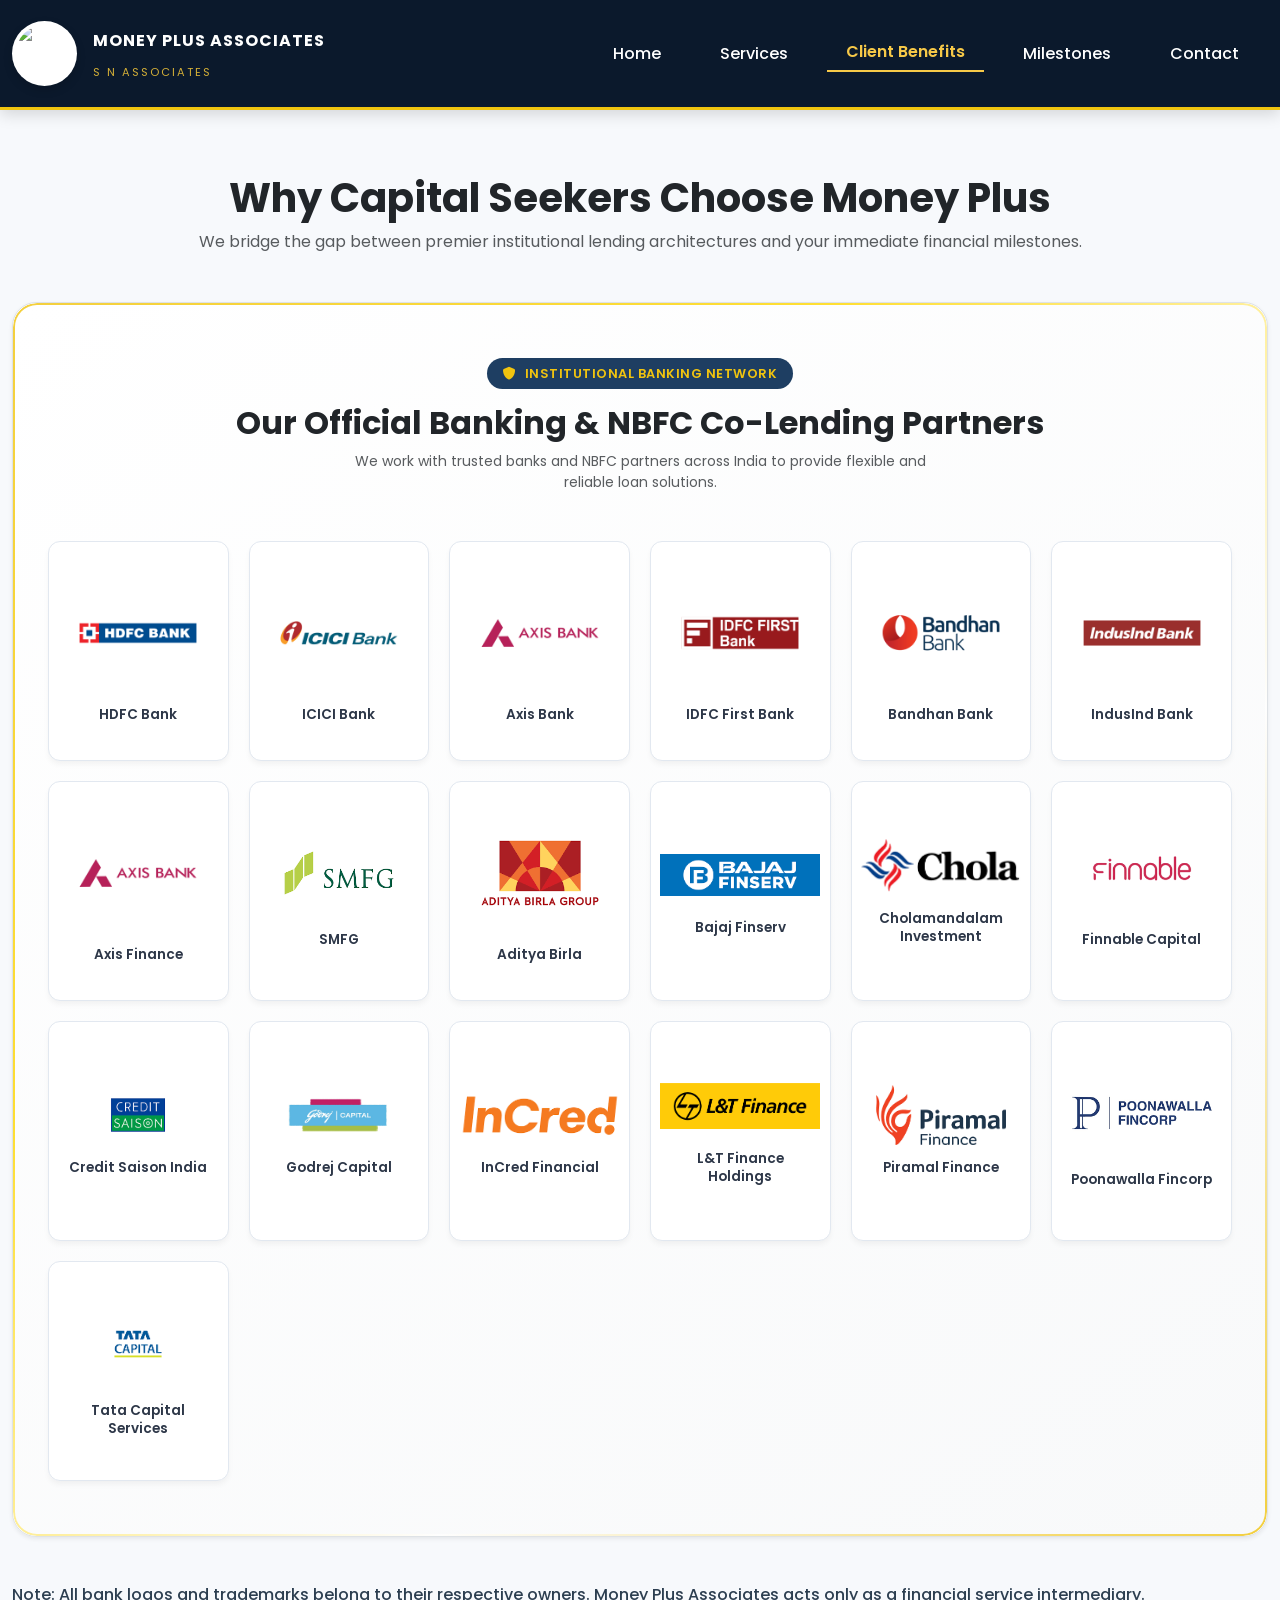
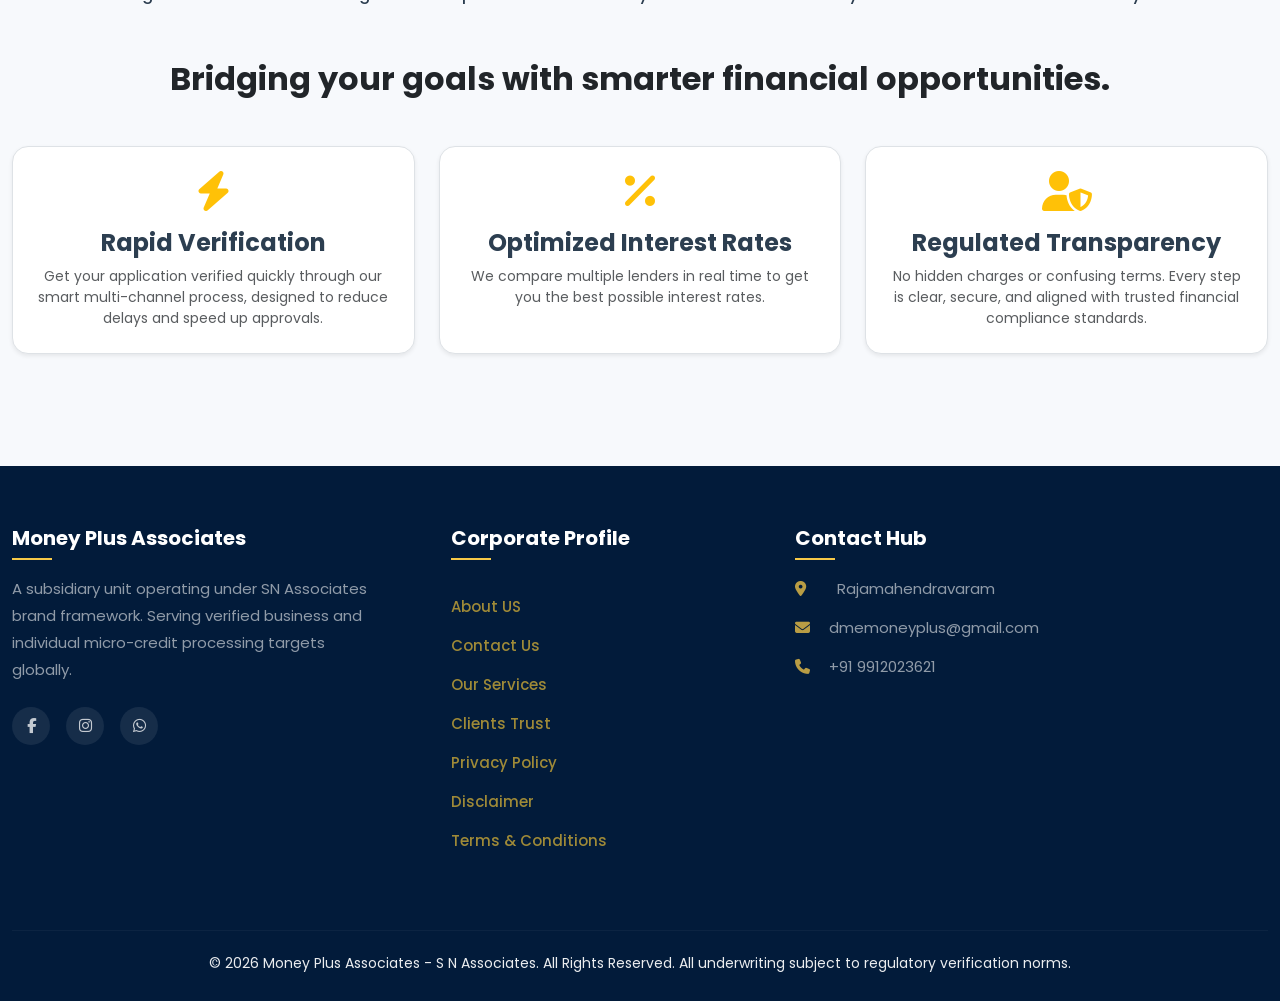
==== templates/benefits.html @ 42322ae3 "Update benefits.html" ====
<!DOCTYPE html>
<html lang="en">
<head>
    <meta charset="UTF-8">
    <meta name="viewport" content="width=device-width, initial-scale=1.0">
    <title>Client Benefits & Banking Partners | Money Plus Associates</title>
    <link href="https://fonts.googleapis.com/css2?family=Poppins:wght@300;400;500;600;700&display=swap" rel="stylesheet">
    <link rel="stylesheet" href="https://cdnjs.cloudflare.com/ajax/libs/font-awesome/6.4.0/css/all.min.css">
    <link href="https://cdn.jsdelivr.net/npm/bootstrap@5.3.0/dist/css/bootstrap.min.css" rel="stylesheet">
    <link rel="stylesheet" href="/static/css/style.css">
    <style>

        .partner-logo {
            width: 160px;
            height: 60px;
            object-fit: contain;
            margin-bottom: 14px;
        }
        .partner-card{
            background:#fff;
            border-radius:18px;
            padding:25px 15px;
            text-align:center;
            transition:0.3s;
            height:220px;
        
            display:flex;
            align-items:center;
            justify-content:center;
        }
        
        .partner-card a{
            text-decoration:none;
            width:100%;
            height:100%;
        
            display:flex;
            flex-direction:column;
            align-items:center;
            justify-content:center;
        }
        /* SMALL LOGOS VISIBILITY BOOST */
        .partner-logo-small {
            width: 2000px;
            height: 110px;
            object-fit: contain;
            object-position: center;
            margin-bottom: 18px;
            transform: scale(1.18);
        }
        .partner-logo-mid {
            width: 160px;
            height: 80px;
            object-fit: contain;
            object-position: center;
            margin-bottom: 18px;
            transform: scale(1.18);
        }
        /* Extra hover for small logos */
        .partner-card:hover .partner-logo-mid {
            transform: scale(1.25);
        }

        /* Extra hover for small logos */
        .partner-card:hover .partner-logo-small {
            transform: scale(1.25);
        }

        .partner-card:hover .partner-logo {
            transform: scale(1.05);
        }
        
        .partner-section {
            background: linear-gradient(145deg, #ffffff, #f8f9fa);
            border-radius: 24px;
            padding: 55px 35px;
        
            /* Highlight Border */
            border: 2px solid rgba(241, 196, 15, 0.45);
        
            /* Premium Shadow */
            box-shadow:
                0 10px 30px rgba(0,0,0,0.06),
                0 0 0 4px rgba(241, 196, 15, 0.08);
        
            position: relative;
            overflow: hidden;
        
            transition: all 0.4s ease;
        }
        .partner-section::before {
            content: "";
            position: absolute;
            inset: 0;
            border-radius: 24px;
            padding: 2px;
        
            background: linear-gradient(
                135deg,
                #F1C40F,
                #ffd700,
                #ffffff,
                #F1C40F
            );
        
            -webkit-mask:
                linear-gradient(#fff 0 0) content-box,
                linear-gradient(#fff 0 0);
        
            -webkit-mask-composite: xor;
            mask-composite: exclude;
        
            opacity: 0.8;
            pointer-events: none;
        }
        
        .partner-grid {
            display: grid;
            grid-template-columns: repeat(auto-fill, minmax(180px, 1fr));
            gap: 20px;
        }
        .partner-card {
            background: #ffffff;
            border: 1px solid #e2e8f0;
            border-radius: 12px;
            padding: 20px 15px;
            text-align: center;
            box-shadow: 0 4px 6px -1px rgba(0,0,0,0.05);
            transition: all 0.3s ease;
            display: flex;
            flex-direction: column;
            align-items: center;
            justify-content: center;
            min-height: 130px;
        }
        .partner-section:hover {
            transform: translateY(-2px);
        
            box-shadow:
                0 16px 40px rgba(0,0,0,0.08),
                0 0 25px rgba(241, 196, 15, 0.25);
        
            border-color: #F1C40F;
        }
        .partner-card:hover {
            transform: translateY(-5px);
            box-shadow: 0 10px 15px -3px rgba(0,0,0,0.1);
            border-color: #F1C40F;
        }
        .partner-logo-placeholder {
            width: 45px;
            height: 45px;
            background: rgba(30, 62, 98, 0.08);
            color: #1E3E62;
            border-radius: 50%;
            display: flex;
            align-items: center;
            justify-content: center;
            font-size: 1.2rem;
            margin-bottom: 10px;
            font-weight: 700;
        }
        .partner-name {
            font-size: 0.85rem;
            font-weight: 600;
            color: #2d3748;
            margin: 0;
            line-height: 1.3;
        }
        .trust-badge-top {
            background: #1E3E62;
            color: #F1C40F;
            font-size: 0.8rem;
            font-weight: 600;
            padding: 6px 16px;
            border-radius: 20px;
            display: inline-block;
            margin-bottom: 15px;
            letter-spacing: 0.5px;
        }
    </style>
</head>
<body>

    <nav class="navbar navbar-expand-lg navbar-dark sticky-top py-3">
        <div class="container">
            <a class="navbar-brand d-flex align-items-center gap-3" href="/">

    <img src="https://i.postimg.cc/0Qn31QPC/LOGO-WATER-MARK-111.png"
         alt="Money Plus Associates Logo"
         class="brand-logo">

    <div>
        <span class="brand-main">MONEY PLUS ASSOCIATES</span><br>
        <span class="brand-sub">S N ASSOCIATES</span>
    </div>

</a>
            <button class="navbar-toggler" type="button" data-bs-toggle="collapse" data-bs-target="#navbarNav">
                <span class="navbar-toggler-icon"></span>
            </button>
            <div class="collapse navbar-collapse" id="navbarNav">
                 <ul class="navbar-nav ms-auto">
                    <li class="nav-item"><a class="nav-link" href="/">Home</a></li>
                    <li class="nav-item"><a class="nav-link" href="/loans">Services</a></li>
                    <li class="nav-item"><a class="nav-link active" href="/benefits">Client Benefits</a></li>
                    <li class="nav-item"><a class="nav-link" href="/history">Milestones</a></li>
                    <li class="nav-item"><a class="nav-link " href="/contact">Contact</a></li>
                </ul>
            </div>
        </div>
    </nav>

    <main class="container my-5 py-3">
        <div class="text-center mb-5">
            <h1 class="fw-bold text-dark">Why Capital Seekers Choose Money Plus</h1>
            <p class="text-muted max-w-2xl mx-auto">We bridge the gap between premier institutional lending architectures and your immediate financial milestones.</p>
        </div>



        <section class="partner-section text-center my-5 shadow-sm border">
    <div class="trust-badge-top text-uppercase">
        <i class="fas fa-shield me-2"></i>Institutional Banking Network
    </div>

    <h2 class="fw-bold text-dark mb-2">
        Our Official Banking & NBFC Co-Lending Partners
    </h2>

    <p class="text-muted small mb-5 mx-auto" style="max-width: 600px;">
        We work with trusted banks and NBFC partners across India to provide flexible and reliable loan solutions.
    </p>

    <div class="partner-grid">

        <!-- HDFC -->
        <div class="partner-card">
            <a href="https://applyonline.hdfcbank.com/personal-loans.html?channelsource=DSA&DSACode=123020&SMCode=M16318&SECode=&LGCode=123020&LCCode=&TSECode=" target="_blank">
                <img src="/static/images/banks/hdfc_logo.png" class="partner-logo-small" alt="HDFC Bank">
                <p class="partner-name">HDFC Bank</p>
            </a>
        </div>

        <!-- ICICI -->
        <div class="partner-card">
            <a href="https://ilens.icici.bank.in/login/" target="_blank">
                <img src="/static/images/banks/icici_logo.png" class="partner-logo-small" alt="ICICI Bank">
                <p class="partner-name">ICICI Bank</p>
            </a>
        </div>

        <!-- Axis Bank -->
        <div class="partner-card">
            <a href="https://cpmgmt.axis.bank.in/ChannelPartnerWeb/" target="_blank">
                <img src="/static/images/banks/axis_logo.png" class="partner-logo-small" alt="Axis Bank">
                <p class="partner-name">Axis Bank</p>
            </a>
        </div>

        <!-- IDFC -->
        <div class="partner-card">
            <a href="https://www.idfcfirstbank.com/" target="_blank">
                <img src="/static/images/banks/idfc_logo.png" class="partner-logo-small" alt="IDFC First Bank">
                <p class="partner-name">IDFC First Bank</p>
            </a>
        </div>

        <!-- Bandhan -->
        <div class="partner-card">
            <a href="https://bandhanbank.com/" target="_blank">
                <img src="/static/images/banks/bandhan_logo.png" class="partner-logo-small" alt="Bandhan Bank">
                <p class="partner-name">Bandhan Bank</p>
            </a>
        </div>

        <!-- IndusInd -->
        <div class="partner-card">
            <a href="https://www.indusind.com/" target="_blank">
                <img src="/static/images/banks/indusind_logo.png" class="partner-logo-small" alt="IndusInd Bank">
                <p class="partner-name">IndusInd Bank</p>
            </a>
        </div>

        <!-- Axis Finance -->
        <div class="partner-card">
            <a href="https://www.axisfinance.in/" target="_blank">
                <img src="/static/images/banks/axis_logo.png" class="partner-logo-small" alt="Axis Finance">
                <p class="partner-name">Axis Finance</p>
            </a>
        </div>

        <!-- SMFG -->
        <div class="partner-card">
            <a href="https://www.smfgindiacredit.com/" target="_blank">
                <img src="/static/images/banks/smfg_logo.png" class="partner-logo-mid" alt="SMFG">
                <p class="partner-name">SMFG</p>
            </a>
        </div>

        <!-- Aditya Birla -->
        <div class="partner-card">
            <a href="https://2699794492002.serviceurl.in/web/rvmp1/#/login" target="_blank">
                <img src="/static/images/banks/aditya_birla_logo.png" class="partner-logo-small" alt="Aditya Birla">
                <p class="partner-name">Aditya Birla</p>
            </a>
        </div>

        <!-- Bajaj -->
        <div class="partner-card">
            <a href="https://www.bajajfinserv.in/" target="_blank">
                <img src="/static/images/banks/bajaj_logo.png" class="partner-logo" alt="Bajaj Finserv">
                <p class="partner-name">Bajaj Finserv</p>
            </a>
        </div>

        <!-- Cholamandalam -->
        <div class="partner-card">
            <a href="https://www.cholamandalam.com/" target="_blank">
                <img src="/static/images/banks/chola_logo.png" class="partner-logo" alt="Cholamandalam">
                <p class="partner-name">Cholamandalam Investment</p>
            </a>
        </div>

        <!-- Finnable -->
        <div class="partner-card">
            <a href="https://www.finnable.com/" target="_blank">
                <img src="/static/images/banks/finnable_logo.png" class="partner-logo-mid" alt="Finnable">
                <p class="partner-name">Finnable Capital</p>
            </a>
        </div>

        <!-- Credit Saison -->
        <div class="partner-card">
            <a href="https://www.creditsaison.in/" target="_blank">
                <img src="/static/images/banks/credit_saison_logo.png" class="partner-logo" alt="Credit Saison">
                <p class="partner-name">Credit Saison India</p>
            </a>
        </div>

        <!-- Godrej -->
        <div class="partner-card">
            <a href="https://godrejcapital.com/" target="_blank">
                <img src="/static/images/banks/godrej_logo.png" class="partner-logo" alt="Godrej Capital">
                <p class="partner-name">Godrej Capital</p>
            </a>
        </div>

        <!-- InCred -->
        <div class="partner-card">
            <a href="https://www.incred.com/" target="_blank">
                <img src="/static/images/banks/incred_logo.png" class="partner-logo" alt="InCred">
                <p class="partner-name">InCred Financial</p>
            </a>
        </div>

        <!-- L&T Finance -->
        <div class="partner-card">
            <a href="https://www.ltfs.com/" target="_blank">
                <img src="/static/images/banks/lt_finance_logo.png" class="partner-logo" alt="L&T Finance">
                <p class="partner-name">L&T Finance Holdings</p>
            </a>
        </div>

        <!-- Piramal -->
        <div class="partner-card">
            <a href="https://www.piramalfinance.com/" target="_blank">
                <img src="/static/images/banks/piramal.png" class="partner-logo" alt="Piramal Finance">
                <p class="partner-name">Piramal Finance</p>
            </a>
        </div>

        <!-- Poonawalla -->
        <div class="partner-card">
            <a href="https://poonawallafincorp.com/" target="_blank">
                <img src="/static/images/banks/poonawala_logo.png" class="partner-logo-mid" alt="Poonawalla Fincorp">
                <p class="partner-name">Poonawalla Fincorp</p>
            </a>
        </div>

        <!-- Tata Capital -->
        <div class="partner-card">
            <a href="https://www.tatacapital.com/" target="_blank">
                <img src="/static/images/banks/tata_capital_logo.png" class="partner-logo-mid" alt="Tata Capital">
                <p class="partner-name">Tata Capital Services</p>
            </a>
        </div>

    </div>
</section>
        <h6 class="bank-disclaimer">
            Note: All bank logos and trademarks belong to their respective owners.
            Money Plus Associates acts only as a financial service intermediary.
        </h6>
        <br><br>
        <div class="text-center mb-5">
           
            <h2 class="fw-bold text-dark mb-2">Bridging your goals with smarter financial opportunities.</h2>
        </div>

        <div class="row g-4 mb-5 text-center">
            <div class="col-md-4">
                <div class="p-4 bg-white border rounded-4 shadow-sm h-100">
                    <div class="text-warning mb-3"><i class="fas fa-bolt fs-1"></i></div>
                    <h4 class="fw-bold">Rapid Verification</h4>
                    <p class="text-muted small m-0">Get your application verified quickly through our smart multi-channel process, designed to reduce delays and speed up approvals.</p>
                </div>
            </div>
            <div class="col-md-4">
                <div class="p-4 bg-white border rounded-4 shadow-sm h-100">
                    <div class="text-warning mb-3"><i class="fas fa-percent fs-1"></i></div>
                    <h4 class="fw-bold">Optimized Interest Rates</h4>
                    <p class="text-muted small m-0">We compare multiple lenders in real time to get you the best possible interest rates.</p>
                </div>
            </div>
            <div class="col-md-4">
                <div class="p-4 bg-white border rounded-4 shadow-sm h-100">
                    <div class="text-warning mb-3"><i class="fas fa-user-shield fs-1"></i></div>
                    <h4 class="fw-bold">Regulated Transparency</h4>
                    <p class="text-muted small m-0">No hidden charges or confusing terms. Every step is clear, secure, and aligned with trusted financial compliance standards.</p>
                </div>
            </div>
        </div>
        
    </main>
 <footer class="footer-premium">
    <div class="container">
        <div class="row g-4 mb-5">

            <!-- Column 1 -->
            <div class="col-lg-4 col-md-6 pe-lg-5">
                <h5 class="footer-heading">Money Plus Associates</h5>

                <p class="small opacity-75 mb-4">
                    A subsidiary unit operating under SN Associates brand framework.
                    Serving verified business and individual micro-credit processing targets globally.
                </p>

                <div class="d-flex gap-3 social-icons">
                    <a href="https://www.facebook.com/share/1aozrGBt6L/">
                        <i class="fab fa-facebook-f text-white opacity-75"></i>
                    </a>

                    <a href="https://www.instagram.com/moneyplusassociates?igsh=MXdpdmtqbTlqbGEzaw==">
                        <i class="fa-brands fa-instagram text-white opacity-75"></i>
                    </a>

                    <a href="https://wa.me/919912023621">
                        <i class="fa-brands fa-whatsapp text-white opacity-75"></i>
                    </a>
                </div>
            </div>

            <!-- Column 2 -->
            <div class="col-lg-3 col-md-6 px-lg-4 footer-links">
                <h5 class="footer-heading">Corporate Profile</h5>

                <ul class="list-unstyled text-white opacity-75 small">
                    <li><a href="/history">About US</a></li>
                    <li><a href="/contact">Contact Us</a></li>
                    <li><a href="/loans">Our Services</a></li>
                    <li><a href="/benefits">Clients Trust</a></li>
                    <li><a href="/privacy-policy">Privacy Policy</a></li>
                    <li><a href="/disclaimer">Disclaimer</a></li>
                    <li><a href="/terms-and-conditions">Terms & Conditions</a></li>
                   
                </ul>
            </div>

            <!-- Column 3 -->
            <div class="col-lg-3 col-md-6 ps-lg-5">
                <h5 class="footer-heading">Contact Hub</h5>

                <ul class="list-unstyled text-white opacity-75 small">
                    <li>
                        <i class="fas fa-location-dot me-3"></i>
                    
                        <a href="https://www.google.com/maps/@17.0269643,81.7991554,3a,75y,14.45h,90t/data=!3m7!1e1!3m5!1sVUqX13vWYnY11ZoN9_nNHw!2e0!6shttps:%2F%2Fstreetviewpixels-pa.googleapis.com%2Fv1%2Fthumbnail%3Fcb_client%3Dmaps_sv.tactile%26w%3D900%26h%3D600%26pitch%3D0%26panoid%3DVUqX13vWYnY11ZoN9_nNHw%26yaw%3D14.446147!7i16384!8i8192!18m1!1e1?entry=ttu&g_ep=EgoyMDI2MDUyMC4wIKXMDSoASAFQAw%3D%3D"
                           target="_blank">
                    
                            Rajamahendravaram
                        </a>
                    </li>

                    <li>
                        <i class="fas fa-envelope me-2 text-gold"></i>
                        dmemoneyplus@gmail.com
                    </li>

                    <li>
                        <i class="fas fa-phone me-2 text-gold"></i>
                        +91 9912023621
                    </li>
                </ul>
            </div>

        </div>

        <hr class="footer-divider">

        <div class="footer-copyright">
            &copy; 2026 Money Plus Associates - S N Associates.
            All Rights Reserved. All underwriting subject to regulatory verification norms.
        </div>
    </div>
</footer>
<script src="https://cdn.jsdelivr.net/npm/bootstrap@5.3.0/dist/js/bootstrap.bundle.min.js"></script>
</body>
</html>
---- static/css/style.css ----
/* ==========================================
MONEY PLUS ASSOCIATES - PREMIUM FINANCIAL STYLES
========================================== */

:root {
    --primary-deep: #0B192C;    /* Trustworthy Deep Corporate Blue */
    --secondary-blue: #1E3E62;  /* Classic Royal Financial Accent */
    --accent-gold: #F1C40F;     /* premium gold accent colors */
    --light-bg: #F8F9FA;
    --text-dark: #2C3E50;
    --text-muted: #7F8C8D;
}

body {
    font-family: 'Poppins', sans-serif;
    background-color: var(--light-bg);
    color: var(--text-dark);
}

.brand-logo{
    width:65px;
    height:65px;
    object-fit:contain;
    border-radius:50%;
    background:white;
    padding:4px;
    box-shadow:0 4px 10px rgba(0,0,0,0.15);
}

/* TOP TICKER BAR */
.mission-bar {
    background: linear-gradient(90deg, var(--primary-deep), var(--secondary-blue));
    color: #ffffff;
    font-weight: 600;
    letter-spacing: 1.5px;
    font-size: 0.85rem;
    text-transform: uppercase;
}

/* NAVIGATION */
.navbar {
    background-color: var(--primary-deep) !important;
    border-bottom: 3px solid var(--accent-gold);
    box-shadow: 0 4px 15px rgba(0,0,0,0.15);
}
.brand-main{
    font-size:1rem;
    font-weight:700;
    letter-spacing:1px;
    color:white;
}

.brand-sub{
    font-size:0.7rem;
    color:#d4af37;
    letter-spacing:2px;
}
.nav-link {
    font-weight: 500;
    color: rgba(255,255,255,0.85) !important;
    transition: all 0.3s ease;
    padding: 0.5rem 1.2rem !important;
}
.nav-link:hover, .nav-link.active {
    color: var(--accent-gold) !important;
    transform: translateY(-2px);
}
/* MOBILE NAVBAR FIX */
.navbar-toggler {
    border: 2px solid rgba(255, 255, 255, 0.6) !important;
    padding: 6px 10px;
    border-radius: 10px;
    box-shadow: none !important;
}

.navbar-toggler:focus {
    box-shadow: none !important;
}

.navbar-toggler-icon {
    filter: brightness(0) invert(1);
}

/* Prevent navbar overlap */
.navbar .container {
    position: relative;
    z-index: 999;
}

/* Mobile spacing */
@media (max-width: 991px) {

    .navbar-brand {
        max-width: 80%;
    }

    .brand-main {
        font-size: 14px;
    }

    .brand-sub {
        font-size: 9px;
        letter-spacing: 3px;
    }

    .brand-logo {
        width: 50px;
        height: 50px;
    }

    .navbar-collapse {
        background: #041b3d;
        margin-top: 15px;
        padding: 20px;
        border-top: 2px solid #d4af37;
        border-radius: 0 0 18px 18px;
    }

    .navbar-nav .nav-link {
        padding: 12px 0;
        border-bottom: 1px solid rgba(255,255,255,0.08);
    }

    .btn-premium {
        width: 100%;
        margin-top: 15px;
    }
}

.premium-quote-card{
    position: relative;
    background: rgba(3, 20, 45, 0.75);
    border: 1.5px solid rgba(255, 193, 7, 0.7);
    border-radius: 24px;
    padding: 35px 40px;
    overflow: hidden;
    backdrop-filter: blur(12px);
    box-shadow:
        0 10px 35px rgba(0,0,0,0.35),
        0 0 25px rgba(255, 193, 7, 0.08);
    max-width: 760px;
    animation: quoteFade 1s ease;
}

.quote-top-glow{
    position: absolute;
    top: -2px;
    left: 50%;
    transform: translateX(-50%);
    width: 120px;
    height: 4px;
    background: linear-gradient(to right, transparent, #ffd54f, transparent);
    border-radius: 50px;
    box-shadow: 0 0 15px #ffd54f;
}

.quote-symbol{
    min-width: 85px;
    height: 85px;
    border-radius: 20px;
    background: rgba(255, 193, 7, 0.08);
    display: flex;
    align-items: center;
    justify-content: center;
    border: 1px solid rgba(255, 193, 7, 0.35);
}

.quote-symbol i{
    font-size: 42px;
    color: #f7c948;
}

.premium-quote-text{
    font-size: 2rem;
    line-height: 1.45;
    font-weight: 700;
    color: #ffffff;
    margin-bottom: 18px;
}

.premium-quote-text span{
    color: #f7c948;
}

.quote-divider{
    width: 100%;
    height: 1px;
    background: linear-gradient(to right, #f7c948, transparent);
    margin-bottom: 22px;
}

.quote-footer p{
    color: rgba(255,255,255,0.82);
    font-size: 1rem;
    line-height: 1.7;
}

.growth-icon{
    min-width: 60px;
    height: 60px;
    border-radius: 18px;
    background: rgba(255, 193, 7, 0.08);
    border: 1.5px solid rgba(255, 193, 7, 0.45);
    display: flex;
    align-items: center;
    justify-content: center;
    color: #f7c948;
    font-size: 24px;
    box-shadow:
        0 0 18px rgba(255, 193, 7, 0.18),
        inset 0 0 12px rgba(255, 193, 7, 0.05);
}

.growth-icon i{
    transform: rotate(-5deg);
}

.milestone-hero-section{
    background: #f7f9fc;
    padding-bottom: 80px;
}

.section-badge{
    color: #d4a017;
    font-weight: 600;
    letter-spacing: 1px;
    position: relative;
}

.milestone-main-title{
    font-size: 3.4rem;
    font-weight: 700;
    color: #081f3f;
    line-height: 1.3;
}

.milestone-main-title span{
    color: #d4a017;
}

.milestone-subtext{
    max-width: 760px;
    color: #5c6675;
    font-size: 1.1rem;
    line-height: 1.9;
}
.premium-box:hover{
    transform: translateY(-5px);
    transition: 0.3s ease;
}

.box-header{
    display:flex;
    align-items:center;
    gap:18px;
    margin-bottom:35px;
}

.box-header i{
    width:70px;
    height:70px;
    background:#041b45;
    color:#f4b400;
    border-radius:20px;
    display:flex;
    align-items:center;
    justify-content:center;
    font-size:28px;
}

.box-header h4{
    font-size:36px;
    font-weight:700;
    color:#041b45;
}
/* ==========================================
   PREMIUM FULL BORDER CONTAINERS
========================================== */

.premium-box{
    position: relative;
    background: #ffffff;

    /* FULL NAVY BORDER */
    border: 3px solid #081f3f !important;

    border-radius: 28px;
    padding: 38px;

    /* PREMIUM DEPTH */
    box-shadow:
        0 10px 30px rgba(8,31,63,0.08),
        0 2px 10px rgba(0,0,0,0.03);

    transition: all 0.35s ease;

    overflow: hidden;
}

/* GOLD INNER BORDER EFFECT */
.premium-box::after{
    content: "";
    position: absolute;

    top: 10px;
    left: 10px;
    right: 10px;
    bottom: 10px;

    border: 1px solid rgba(247,201,72,0.22);

    border-radius: 22px;

    pointer-events: none;
}

/* PREMIUM HOVER */
.premium-box:hover{

    transform: translateY(-8px);

    border-color: #0b2f63 !important;

    box-shadow:
        0 18px 45px rgba(8,31,63,0.16),
        0 8px 18px rgba(0,0,0,0.06);
}
.row.g-5,
.row.gx-5{
    align-items: stretch;
}
.premium-box:hover{
    transform: translateY(-8px);

    border-color: #0b2f63 !important;

    box-shadow:
        0 0 0 4px rgba(8,31,63,0.05),
        0 20px 50px rgba(8,31,63,0.18);
}
.box-header{
    display:flex;
    align-items:center;
    gap:15px;
    margin-bottom:30px;
}

.box-header i{
    width:60px;
    height:60px;
    border-radius:18px;
    background:#081f3f;
    color:#f7c948;
    display:flex;
    align-items:center;
    justify-content:center;
    font-size:24px;
}

.box-header h4{
    font-weight:700;
    color:#081f3f;
    margin:0;
}

.stats-grid{
    display:grid;
    grid-template-columns:repeat(2,1fr);
    gap:20px;
}

.stat-card{
    background:#f8fbff;
    border-radius:20px;
    padding:25px;
    text-align:center;
    transition:.3s;
}

.stat-card:hover{
    background:#081f3f;
    transform:scale(1.03);
}

.stat-card:hover h3,
.stat-card:hover p,
.stat-card:hover i{
    color:#fff;
}

.stat-card i{
    font-size:28px;
    color:#d4a017;
    margin-bottom:15px;
}

.stat-card h3{
    font-weight:700;
    color:#081f3f;
}

.goal-item{
    display:flex;
    align-items:center;
    gap:20px;
    padding:20px 0;
    border-bottom:1px solid #eee;
}

.goal-icon{
    width:65px;
    height:65px;
    border-radius:18px;
    display:flex;
    align-items:center;
    justify-content:center;
    color:#fff;
    font-size:22px;
}

.blue{background:#3b82f6;}
.gold{background:#f7b500;}
.green{background:#22c55e;}
.purple{background:#9333ea;}
.pink{background:#ec4899;}
.orange{background:#f97316;}

.focus-grid{
    display:grid;
    grid-template-columns:1fr 1fr;
    gap:30px;
}

.focus-title{
    color:#d4a017;
    font-weight:700;
    margin-bottom:20px;
}

.focus-list li{
    margin-bottom:15px;
    color:#4c5665;
}

.growth-banner{
    margin-top:30px;
    background:linear-gradient(135deg,#081f3f,#0f2e5c);
    border-radius:22px;
    padding:25px;
    text-align:center;
    color:#fff;
}

.team-member{
    display:flex;
    align-items:center;
    gap:20px;
    padding:22px 0;
    border-bottom:1px solid #eee;
}

.team-avatar{
    width:65px;
    height:65px;
    border-radius:50%;
    background:#081f3f;
    color:#fff;
    display:flex;
    align-items:center;
    justify-content:center;
    font-size:22px;
}

.bottom-feature-box{
    background:linear-gradient(135deg,#081f3f,#0b2f63);
    border-radius:30px;
    padding:40px;
    display:grid;
    grid-template-columns:repeat(4,1fr);
    gap:25px;
}

.feature-item{
    display:flex;
    gap:15px;
    align-items:flex-start;
    border-right:1px solid rgba(255,255,255,0.15);
    padding-right:20px;
}

.feature-item i{
    font-size:28px;
    color:#f7c948;
}

.feature-item h5{
    color:#fff;
    font-weight:600;
}

.feature-item p{
    color:rgba(255,255,255,0.7);
    margin:0;
}

/* ==========================================
   TOP ACHIEVEMENT STRIP
========================================== */

.achievement-strip{
    display: grid;
    grid-template-columns: repeat(5,1fr);
    gap: 22px;
    margin-top: 45px;
    margin-bottom: 60px;
}

.achievement-card{
    background: #ffffff;
    border: 1px solid rgba(212,160,23,0.25);
    border-radius: 20px;
    padding: 18px 20px;
    display: flex;
    align-items: center;
    gap: 15px;
    transition: 0.3s ease;
    box-shadow: 0 8px 20px rgba(0,0,0,0.04);
}

.achievement-card:hover{
    transform: translateY(-5px);
    box-shadow: 0 15px 30px rgba(0,0,0,0.08);
}

.achievement-icon{
    width: 58px;
    height: 58px;
    background: #081f3f;
    border-radius: 16px;
    display: flex;
    align-items: center;
    justify-content: center;
    color: #f7c948;
    font-size: 22px;
    flex-shrink: 0;
}

.achievement-card h5{
    margin: 0;
    font-size: 1.15rem;
    font-weight: 700;
    color: #081f3f;
}

.achievement-card p{
    margin: 2px 0 0;
    color: #5c6675;
    font-size: 0.88rem;
    line-height: 1.4;
}

/* MOBILE RESPONSIVE */

@media(max-width:991px){

    .achievement-strip{
        grid-template-columns: repeat(2,1fr);
    }

}

@media(max-width:576px){

    .achievement-strip{
        grid-template-columns: 1fr;
    }

}

@media(max-width:991px){

    .milestone-main-title{
        font-size:2.5rem;
    }

    .stats-grid,
    .focus-grid,
    .bottom-feature-box{
        grid-template-columns:1fr;
    }

    .feature-item{
        border-right:none;
        border-bottom:1px solid rgba(255,255,255,0.1);
        padding-bottom:20px;
    }

}

@keyframes quoteFade{
    from{
        opacity: 0;
        transform: translateY(25px);
    }
    to{
        opacity: 1;
        transform: translateY(0);
    }
}

/* Mobile Responsive */
@media(max-width:768px){

    .premium-quote-card{
        padding: 25px;
    }

    .premium-quote-text{
        font-size: 1.45rem;
    }

    .quote-symbol{
        min-width: 65px;
        height: 65px;
    }

    .quote-symbol i{
        font-size: 28px;
    }

}
.service-quote{
    margin-top: 40px;
    text-align: center;
    font-size: 1.6rem;
    font-weight: 700;
    color: #081f3f;
    font-style: italic;
    line-height: 1.6;
}

.service-quote span{
    color: #d4a017;
}

/* HERO HERO BANNER */
.hero-banner {
    background: linear-gradient(rgba(11, 25, 44, 0.9), rgba(30, 62, 98, 0.85)), 
                url('https://images.unsplash.com/photo-1454165804606-c3d57bc86b40?auto=format&fit=crop&w=1920&q=80') center/cover no-repeat;
    color: #ffffff;
    padding: 100px 0;
    border-bottom: 5px solid var(--accent-gold);
}
.hero-title {
    font-weight: 700;
    font-size: 2.8rem;
    line-height: 1.3;
}
.hero-subtitle {
    color: var(--accent-gold);
    font-weight: 600;
    letter-spacing: 1px;
}
/* LEAD FORM CARDS */
.lead-form-card{
    background: rgba(255,255,255,0.95);
    padding: 35px;
    border-radius: 20px;
    box-shadow: 0 10px 35px rgba(0,0,0,0.25);
    backdrop-filter: blur(10px);

    opacity: 0;
    transform: translateY(30px);
    visibility: hidden;

    transition: all 0.4s ease;
}
.lead-form-card h3{
    color:#0b1f3a;
}

.lead-form-card.active{
    opacity: 1;
    transform: translateY(0);
    visibility: visible;
}

.lead-input{
    height: 55px;
    border-radius: 12px;
    border: 1px solid #dcdcdc;
    padding-left: 15px;
    font-size: 15px;
}

.lead-input:focus{
    box-shadow: none;
    border-color: #f4c400;
}
/* PREMIUM FINANCIAL CARDS */
.financial-card {
    background: #ffffff;
    border: none;
    border-radius: 12px; 
    box-shadow: 0 10px 30px rgba(0, 0, 0, 0.05);
    transition: all 0.3s cubic-bezier(0.25, 0.8, 0.25, 1);
    overflow: hidden;
    border-top: 4px solid var(--secondary-blue);
}
.financial-card:hover {
    transform: translateY(-10px);
    box-shadow: 0 15px 35px rgba(0, 0, 0, 0.12);
    border-top-color: var(--accent-gold);
}
.card-icon-wrap {
    width: 70px;
    height: 70px;
    background: rgba(30, 62, 98, 0.1);
    color: var(--secondary-blue);
    border-radius: 50%;
    display: flex;
    align-items: center;
    justify-content: center;
    margin: 0 auto 20px;
    font-size: 1.8rem;
    transition: all 0.3s ease;
}
.financial-card:hover .card-icon-wrap {
    background: var(--accent-gold);
    color: var(--primary-deep);
}

/* LOAN PROCESS FLOW */
.process-step {
    position: relative;
    text-align: center;
    padding: 20px;
}
.step-number {
    width: 50px;
    height: 50px;
    background: var(--primary-deep);
    color: var(--accent-gold);
    font-weight: 700;
    font-size: 1.3rem;
    border-radius: 50%;
    display: flex;
    align-items: center;
    justify-content: center;
    margin: 0 auto 15px;
    border: 3px solid #fff;
    box-shadow: 0 4px 10px rgba(0,0,0,0.1);
}

/* BUTTONS */
.btn-premium {
    background: var(--accent-gold);
    color: var(--primary-deep);
    font-weight: 700;
    border: 2px solid var(--accent-gold);
    padding: 0.75rem 2rem;
    border-radius: 30px;
    text-transform: uppercase;
    letter-spacing: 0.5px;
    transition: all 0.3s ease;
}
.btn-premium:hover {
    background: transparent;
    color: var(--accent-gold);
}
.btn-premium-outline {
    background: transparent;
    color: #ffffff;
    font-weight: 600;
    border: 2px solid #ffffff;
    padding: 0.75rem 2rem;
    border-radius: 30px;
    transition: all 0.3s ease;
}
.btn-premium-outline:hover {
    background: #ffffff;
    color: var(--primary-deep);
}

/* ==========================================
   PREMIUM MOBILE FOOTER FIX
========================================== */

.footer-premium{
    background: #021b3a;
    padding:60px 0 25px;
    overflow:hidden;
}

.footer-heading{
    color:#ffffff;
    font-weight:700;
    margin-bottom:25px;
    position:relative;
}

.footer-heading::after{
    content:"";
    position:absolute;
    left:0;
    bottom:-10px;
    width:40px;
    height:2px;
    background:#f7c948;
}

.footer-premium p,
.footer-premium li,
.footer-premium a{
    color:rgba(255,255,255,0.75);
    font-size:15px;
    line-height:1.8;
    text-decoration:none;
}

.footer-links ul li{
    margin-bottom:8px;
}

.footer-links a:hover{
    color:#f7c948;
}

/* SOCIAL ICONS */

.social-icons a{
    width:38px;
    height:38px;
    border-radius:50%;
    background:rgba(255,255,255,0.08);
    display:flex;
    align-items:center;
    justify-content:center;
    transition:0.3s ease;
}

.social-icons a:hover{
    background:#f7c948;
    transform:translateY(-3px);
}

.social-icons a:hover i{
    color:#081f3f !important;
}

/* CONTACT ITEMS */

.footer-premium ul li{
    display:flex;
    align-items:flex-start;
    gap:10px;
    margin-bottom:12px;
    word-break:break-word;
}

.footer-premium ul li i{
    margin-top:6px;
    color:#f7c948;
    min-width:16px;
}
.footer-divider{
    border: 0;
    height: 1px;
    background: rgba(255,255,255,0.15);
    margin: 25px 0 20px;
}

.footer-copyright{
    text-align: center;
    color: rgba(255,255,255,0.92);
    font-size: 14px;
    line-height: 1.8;
    font-weight: 400;
}
/* MOBILE RESPONSIVE */

@media(max-width:768px){

    .footer-premium{
        text-align:left;
        padding:45px 0 20px;
    }

    .footer-premium .row{
        gap:35px;
    }

    .footer-heading{
        font-size:22px;
    }

    .footer-premium p,
    .footer-premium li,
    .footer-premium a{
        font-size:14px;
        line-height:1.7;
    }

    .social-icons{
        margin-top:20px;
    }

    .social-icons a{
        width:36px;
        height:36px;
    }

    .footer-premium hr{
        margin-top:10px;
    }

    .footer-premium .text-center{
        text-align:left !important;
        font-size:13px;
        line-height:1.7;
    }

    /* REMOVE LARGE DESKTOP SPACING */

    .pe-lg-5,
    .ps-lg-5,
    .px-lg-4{
        padding-left:12px !important;
        padding-right:12px !important;
    }

}
@media (max-width: 768px){

    .footer-premium{
        text-align:left;
        padding:50px 20px 20px;
    }

    .footer-premium .row{
        row-gap:40px;
    }

    .footer-heading{
        margin-bottom:18px;
    }

    .social-icons{
        margin-top:15px;
    }

    .footer-links ul{
        padding-left:0;
    }

}
/* ==========================================
   PROFESSIONAL GOOGLE FORM EMBED
========================================== */

.premium-badge{
    background: rgba(241, 196, 15, 0.12);
    color: #b88900;
    padding: 10px 18px;
    border-radius: 30px;
    font-size: 14px;
    font-weight: 600;
    display: inline-flex;
    align-items: center;
    border: 1px solid rgba(241, 196, 15, 0.3);
}

.lead-title{
    color: #0B192C;
    font-size: 2rem;
}

.lead-subtext{
    color: #6c757d;
    font-size: 15px;
    line-height: 1.7;
}

.form-embed-wrapper{
    overflow: hidden;
    border-radius: 18px;
    background: #ffffff;
    border: 1px solid rgba(0,0,0,0.06);
    box-shadow: inset 0 0 0 1px rgba(255,255,255,0.4);
}

.form-embed-wrapper iframe{
    display: block;
    border: none;
    width: 100%;
    background: #ffffff;
}

.secure-note{
    color: #7f8c8d;
    font-size: 14px;
    font-weight: 500;
}

/* MOBILE RESPONSIVE */

@media (max-width: 768px){

    .hero-title{
        font-size: 2rem;
        text-align: center;
    }

    .hero-subtitle,
    .lead{
        text-align: center;
    }

    .hero-banner{
        padding: 70px 0;
    }

    .lead-form-card{
        padding: 20px;
    }

    .lead-title{
        font-size: 1.6rem;
    }

    .form-embed-wrapper iframe{
        height: 700px;
    }

    .btn-premium,
    .btn-premium-outline{
        width: 100%;
        text-align: center;
    }
}


.premium-badge{
    background: rgba(241,196,15,0.15);
    color: #b88900;
    padding: 10px 18px;
    border-radius: 30px;
    font-size: 14px;
    font-weight: 600;
    display: inline-flex;
    align-items: center;
}

.lead-title{
    color: #0B192C;
}

.lead-subtext{
    color: #6c757d;
    font-size: 15px;
}

.form-embed-wrapper{
    overflow: hidden;
    border-radius: 18px;
    background: #fff;
}

.form-embed-wrapper iframe{
    border: none;
    display: block;
}

/* ==========================================
   CONTACT PAGE PREMIUM DESIGN
========================================== */

.contact-small-text{
    color: #6c757d;
    line-height: 1.8;
    font-size: 15px;
}

.contact-hero{
    background: #f5f5f5;
    padding-top: 70px;
    padding-bottom: 40px;
    text-align: center;
}

.social-contact-box{
    border-top: 1px solid #e9ecef;
    padding-top: 25px;
}

.social-btn{
    width: 55px;
    height: 55px;
    border-radius: 50%;
    display: flex;
    align-items: center;
    justify-content: center;
    text-decoration: none;
    color: white;
    font-size: 22px;
    transition: all 0.3s ease;
}

.social-btn:hover{
    transform: translateY(-5px) scale(1.05);
    color: white;
}

.instagram-btn{
    background: linear-gradient(45deg,#f09433,#dc2743,#cc2366,#bc1888);
}

.facebook-btn{
    background: #1877f2;
}

.whatsapp-btn{
    background: #25d366;
}

.contact-info-card,
.contact-form-card{
    background: #ffffff;
    border-radius: 24px;
    padding: 40px;
    box-shadow: 0 10px 35px rgba(0,0,0,0.08);
}

.contact-form-card iframe{
    border-radius: 16px;
}

.contact-info-item{
    display: flex;
    gap: 20px;
    margin-bottom: 30px;
    align-items: flex-start;
}

.contact-icon{
    width: 55px;
    height: 55px;
    background: rgba(241,196,15,0.15);
    color: #c79800;
    border-radius: 50%;
    display: flex;
    align-items: center;
    justify-content: center;
    font-size: 20px;
    flex-shrink: 0;
}

@media(max-width:768px){

    .contact-info-card,
    .contact-form-card{
        padding: 25px;
    }

}
 /* =========================
   SECTION SPACING
========================= */

.milestone-hero-section .row{
    margin-bottom: 70px;
}

.premium-box{
    margin-bottom: 10px;
}


/* =========================
   NAVBAR ACTIVE + HOVER
========================= */

.navbar .nav-link{
    color: #ffffff !important;
    font-weight: 500;
    margin: 0 10px;
    position: relative;
    transition: all 0.3s ease;
    padding-bottom: 8px;
}

/* GOLD HOVER */
.navbar .nav-link:hover{
    color: #f7c948 !important;
}

/* ACTIVE MENU */
.navbar .nav-link.active{
    color: #f7c948 !important;
    font-weight: 600;
}

/* ANIMATED UNDERLINE */
.navbar .nav-link::after{
    content: "";
    position: absolute;
    left: 0;
    bottom: 0;
    width: 0%;
    height: 2px;
    background: #f7c948;
    transition: width 0.35s ease;
}

/* SHOW UNDERLINE ON HOVER */
.navbar .nav-link:hover::after{
    width: 100%;
}

/* SHOW UNDERLINE ON ACTIVE */
.navbar .nav-link.active::after{
    width: 100%;
}


/* =========================
   PREMIUM SECTION SPACING
========================= */

.milestone-top{
    margin-bottom: 90px;
}

.bottom-feature-box{
    margin-top: 40px;
}

.growth-banner{
    margin-top: 40px;
}

.goal-item:last-child{
    border-bottom: none;
}

.team-member:last-child{
    padding-bottom: 0;
}


/* =========================
   PREMIUM HOVER EFFECTS
========================= */

.goal-item{
    transition: all 0.3s ease;
    border-radius: 18px;
    padding-left: 10px;
}

.goal-item:hover{
    background: #f8fbff;
    transform: translateX(8px);
}

.team-member{
    transition: all 0.3s ease;
    border-radius: 18px;
    padding-left: 10px;
}

.team-member:hover{
    background: #f8fbff;
    transform: translateX(8px);
}


/* =========================
   SMOOTH PAGE LOOK
========================= */

body{
    background: #f7f9fc;
    overflow-x: hidden;
}

.container{
    max-width: 1320px;
}

/* ==========================================================================
   ADD-ON: FINTECH PREMIUM BORDERS & CONTAINER LAYOUTS (REF: IMAGE 1 & 2)
   ========================================================================== */

/* 1. Global Section Background Alignment */
.milestone-hero-section {
    background-color: #f4f7fa !important; /* Slightly cool off-white background tint from Image 1 & 2 */
}

/* 2. Top Intro Header Card (Reference: Image 2 Layout Frame) */
.milestone-top {
    background: #ffffff;
    border: 1px solid #e2eaf4 !important; /* Extremely soft gray-blue border */
    border-radius: 20px;
    padding: 40px;
    box-shadow: 0 4px 20px rgba(8, 31, 63, 0.03) !important; /* Premium subtle elevation */
}

/* 3. Main Premium Box Containers (The Outer Wrappers for Scale & Impact, Sales Goals) */
.premium-box {
    background: #ffffff !important;
    border: 1px solid #e2eaf4 !important; /* Subtle framing border from Image 1 */
    border-radius: 24px !important;       /* Clean rounded wrapper */
    padding: 35px !important;
    box-shadow: 0 6px 24px rgba(8, 31, 63, 0.02) !important;
}
.premium-box:hover {
    transform: translateY(-4px) !important;
    box-shadow: 0 12px 35px rgba(8, 31, 63, 0.07) !important;
    border-color: #cbdbe5 !important;
}

/* 4. Left Column Grid: Stat Cards (Our Scale & Impact Style) */
.stat-card {
    background: #ffffff !important;        /* Pure white cards on off-white section background */
    border: 1px solid #eef3f8 !important;  /* Soft inside layout border */
    border-radius: 16px !important;        /* Smooth modern corners */
    padding: 24px !important;
    box-shadow: 0 2px 10px rgba(0, 0, 0, 0.015) !important;
    transition: all 0.3s ease !important;
}
.stat-card:hover {
    background: var(--primary-deep) !important; /* Keeps your interactive hover intact */
    border-color: var(--primary-deep) !important;
    transform: translateY(-4px) scale(1.02) !important;
    box-shadow: 0 10px 25px rgba(8, 31, 63, 0.15) !important;
}

/* 5. Right Column Stack: List Items (Our Sales Goals & Team Style) */
.goal-item, .team-member {
    background: #ffffff;
    border: 1px solid #f0f4f8 !important;   /* Subtle inner card border */
    border-bottom: 1px solid #f0f4f8 !important; /* Overriding your generic dark border-bottom */
    border-radius: 14px !important;          /* Rounded inner item structure */
    padding: 16px 20px !important;           /* Balanced internal spacing */
    margin-bottom: 12px;                     /* Detached spacing gap per block */
    box-shadow: 0 2px 6px rgba(0, 0, 0, 0.01) !important;
    display: flex;
    align-items: center;
    gap: 20px;
    transition: all 0.3s cubic-bezier(0.25, 0.8, 0.25, 1) !important;
}

/* Hover Adjustments for List Stacks */
.goal-item:hover, .team-member:hover {
    background: #fdfeff !important;
    border-color: #cbdbe5 !important;
    transform: translateX(6px) !important;
    box-shadow: 0 4px 15px rgba(8, 31, 63, 0.04) !important;
}

/* 6. Typography & Icon Resets for Clean Grid Alignment */
.goal-item h5, .team-member h5 {
    font-size: 1.05rem;
    font-weight: 600;
    color: var(--primary-deep);
    margin: 0 0 2px 0;
}

.goal-item p, .team-member p {
    font-size: 0.88rem;
    color: var(--text-muted);
    margin: 0;
}

.box-header i {
    flex-shrink: 0; /* Ensures headers don't deform on small viewports */
}











/* ======================================================
   PREMIUM CONTACT PAGE STYLING
====================================================== */

/* HERO SECTION */
.contact-hero{
    background: linear-gradient(135deg,#f8fafc,#eef3f9);
    padding: 90px 0 70px;
    border-bottom: 1px solid rgba(8,31,63,0.08);
}

.contact-hero h1{
    font-size: 3.2rem;
    font-weight: 700;
    color: #081f3f;
    margin-bottom: 20px;
    letter-spacing: -1px;
}

.contact-hero p{
    max-width: 950px;
    margin: auto;
    font-size: 1.15rem;
    line-height: 1.9;
    color: #5f6b7a;
}

/* MAIN CONTACT SECTION */
.contact-main-section{
    padding: 90px 0;
    background: #f5f7fb;
}

/* LEFT + RIGHT CARDS */
.contact-info-card,
.contact-form-card{
    background: #ffffff;
    border-radius: 30px;
    padding: 45px;
    border: 2px solid rgba(212,160,23,0.18);
    box-shadow:
        0 10px 35px rgba(8,31,63,0.05),
        0 2px 10px rgba(0,0,0,0.02);
    transition: all 0.35s ease;
    position: relative;
    overflow: hidden;
}

/* GOLD TOP BAR */
.contact-info-card::before,
.contact-form-card::before{
    content:"";
    position:absolute;
    top:0;
    left:0;
    width:100%;
    height:5px;
    background: linear-gradient(to right,#d4a017,#f7c948,#d4a017);
}

/* HOVER EFFECT */
.contact-info-card:hover,
.contact-form-card:hover{
    transform: translateY(-8px);
    box-shadow:
        0 20px 45px rgba(8,31,63,0.10),
        0 5px 15px rgba(0,0,0,0.03);
}

/* SMALL BADGE */
.contact-badge{
    display:inline-flex;
    align-items:center;
    gap:10px;
    background: rgba(212,160,23,0.10);
    color:#c08b00;
    padding:12px 22px;
    border-radius:40px;
    font-weight:600;
    font-size:15px;
    border:1px solid rgba(212,160,23,0.25);
    margin-bottom:28px;
}

/* CARD TITLES */
.contact-info-card h2,
.contact-form-card h2{
    font-size: 3rem;
    font-weight: 700;
    color: #081f3f;
    margin-bottom: 18px;
}

.contact-small-text{
    color:#5f6b7a;
    line-height:1.9;
    font-size:1.05rem;
    margin-bottom:40px;
}

/* CONTACT ITEMS */
.contact-info-item{
    display:flex;
    gap:22px;
    margin-bottom:32px;
    align-items:flex-start;
    padding-bottom:25px;
    border-bottom:1px solid rgba(8,31,63,0.06);
}

.contact-info-item:last-child{
    border-bottom:none;
}

/* ICONS */
.contact-icon{
    width:68px;
    height:68px;
    border-radius:22px;
    background: linear-gradient(135deg,#fff6da,#ffe9a3);
    color:#b88700;
    display:flex;
    align-items:center;
    justify-content:center;
    font-size:24px;
    flex-shrink:0;
    box-shadow: 0 6px 18px rgba(212,160,23,0.15);
}

/* ITEM TEXT */
.contact-info-item h5{
    color:#081f3f;
    font-weight:700;
    margin-bottom:8px;
    font-size:1.15rem;
}

.contact-info-item p,
.contact-info-item a{
    color:#5f6b7a;
    text-decoration:none;
    font-size:1rem;
    line-height:1.8;
}

.contact-info-item a:hover{
    color:#d4a017;
}

/* SOCIAL AREA */
.social-contact-box{
    margin-top:45px;
    padding-top:15px;
    border-top:none;
}
.social-contact-box h5{
    color:#081f3f;
    font-weight:700;
    margin-bottom:25px;
}

/* SOCIAL BUTTONS */
.social-btn{
    width:60px;
    height:60px;
    border-radius:18px;
    display:flex;
    align-items:center;
    justify-content:center;
    color:#ffffff;
    font-size:24px;
    transition:all 0.3s ease;
    text-decoration:none;
    box-shadow:0 8px 20px rgba(0,0,0,0.12);
}

.social-btn:hover{
    transform:translateY(-6px) scale(1.05);
}

/* FORM AREA */
.form-embed-wrapper{
    overflow:hidden;
    border-radius:24px;
    border:1px solid rgba(8,31,63,0.08);
    background:#ffffff;
    box-shadow: inset 0 0 0 1px rgba(255,255,255,0.6);
    padding:12px;
}

/* GOOGLE FORM */
.form-embed-wrapper iframe{
    width: 100%;
    border: none;
    border-radius: 18px;
    background: #fff;
    height: 720px;   /* adjust this */
    min-height: auto;
}

/* RESPONSIVE */
@media(max-width:991px){

    .contact-info-card,
    .contact-form-card{
        margin-bottom:35px;
    }

    .contact-hero h1{
        font-size:2.4rem;
    }

}

@media(max-width:768px){

    .contact-hero{
        padding:70px 0 50px;
    }

    .contact-hero h1{
        font-size:2rem;
    }

    .contact-info-card,
    .contact-form-card{
        padding:30px;
        border-radius:24px;
    }

    .contact-info-card h2,
    .contact-form-card h2{
        font-size:2.2rem;
    }

    .contact-icon{
        width:58px;
        height:58px;
        font-size:20px;
    }

    .social-btn{
        width:54px;
        height:54px;
        font-size:20px;
    }

    .form-embed-wrapper iframe{
        min-height:850px;
    }

}


.footer-links {
    display: flex;
    gap: 18px;
    flex-wrap: wrap;
}

.footer-links a {
    color: #d4af37;
    text-decoration: none;
    font-weight: 500;
    transition: 0.3s;
}

.footer-links a:hover {
    color: #ffffff;
}

.accordion-button:not(.collapsed) {
    background-color: #1f1f1f;
    color: #d4af37;
    box-shadow: none;
}

.accordion-button:focus {
    box-shadow: none;
    border: none;
}

.accordion-body {
    background-color: #151515;
}

/* =========================
   PREMIUM FAQ SECTION
========================= */

.faq-section{
    background:#f7f9fc;
}

.faq-badge{
    background:rgba(241,196,15,0.15);
    color:#b88900;
    padding:10px 20px;
    border-radius:30px;
    font-size:14px;
    font-weight:600;
}

.faq-title{
    font-size:2.5rem;
    font-weight:700;
    color:#081f3f;
}

.faq-subtitle{
    color:#6c757d;
    font-size:16px;
}

/* ACCORDION */

.custom-faq .accordion-item{
    border:none;
    border-radius:20px !important;
    overflow:hidden;
    margin-bottom:20px;
    box-shadow:0 10px 30px rgba(0,0,0,0.06);
    background:#ffffff;
}

.custom-faq .accordion-button{
    background:#ffffff;
    color:#081f3f;
    font-weight:600;
    font-size:18px;
    padding:24px 28px;
    box-shadow:none !important;
}

.custom-faq .accordion-button:not(.collapsed){
    background:#081f3f;
    color:#f7c948;
}

.custom-faq .accordion-button:focus{
    box-shadow:none;
}

.custom-faq .accordion-body{
    padding:25px 28px;
    color:#5c6675;
    line-height:1.8;
    font-size:15px;
    background:#ffffff;
}

/* ICON COLOR */

.custom-faq .accordion-button::after{
    filter: brightness(0) saturate(100%);
}

/* MOBILE */

@media(max-width:768px){

    .faq-title{
        font-size:2rem;
    }

    .custom-faq .accordion-button{
        font-size:16px;
        padding:20px;
    }

}
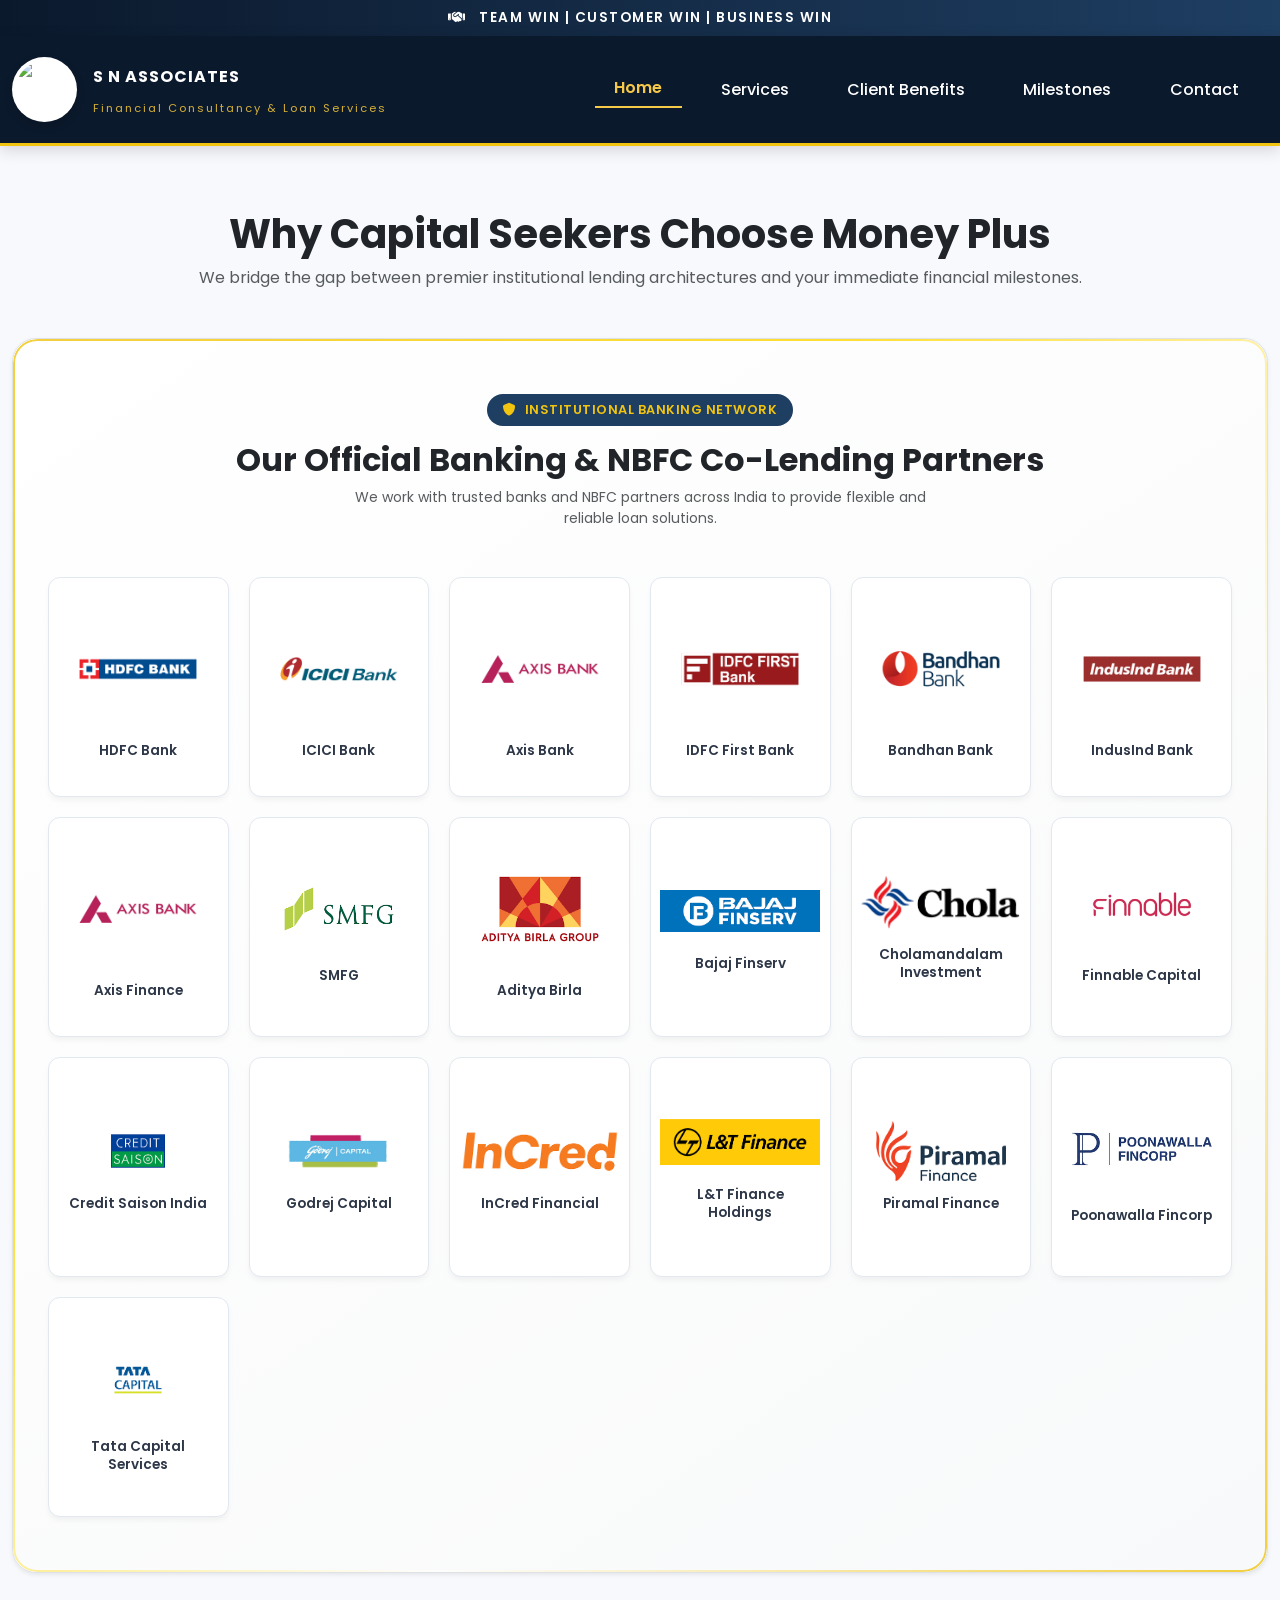
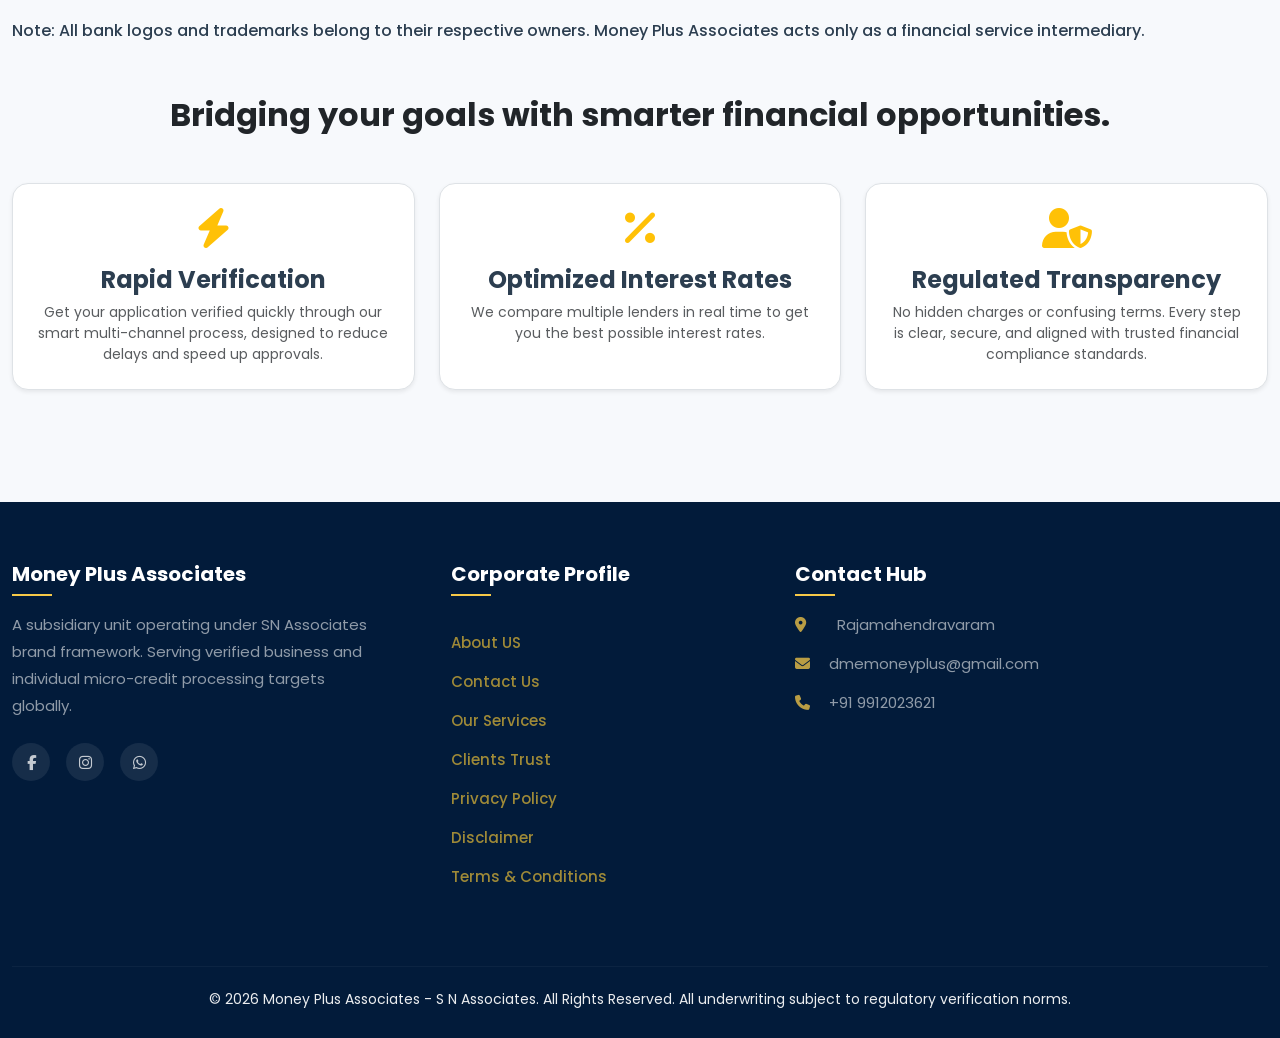
==== commit 44fa8e83: "Update benefits.html" ====
--- a/templates/benefits.html
+++ b/templates/benefits.html
@@ -3,11 +3,15 @@
 <head>
     <meta charset="UTF-8">
     <meta name="viewport" content="width=device-width, initial-scale=1.0">
-    <title>Client Benefits & Banking Partners | Money Plus Associates</title>
+    <title>S N Associates | Premium Lending Partner</title>
+    <meta name="description" content="S N Associates provides personal loans, business loans, education loans and home loans with expert guidance, transparent processes and fast assistance.">
+    
+    
     <link href="https://fonts.googleapis.com/css2?family=Poppins:wght@300;400;500;600;700&display=swap" rel="stylesheet">
     <link rel="stylesheet" href="https://cdnjs.cloudflare.com/ajax/libs/font-awesome/6.4.0/css/all.min.css">
     <link href="https://cdn.jsdelivr.net/npm/bootstrap@5.3.0/dist/css/bootstrap.min.css" rel="stylesheet">
     <link rel="stylesheet" href="/static/css/style.css">
+
     <style>
 
         .partner-logo {
@@ -180,33 +184,34 @@
         }
     </style>
 </head>
+
 <body>
+
+    <div class="mission-bar py-2 text-center">
+        <i class="fas fa-handshake me-2"></i> Team Win | Customer Win | Business Win
+    </div>
 
     <nav class="navbar navbar-expand-lg navbar-dark sticky-top py-3">
         <div class="container">
             <a class="navbar-brand d-flex align-items-center gap-3" href="/">
-
-    <img src="https://i.postimg.cc/0Qn31QPC/LOGO-WATER-MARK-111.png"
-         alt="Money Plus Associates Logo"
-         class="brand-logo">
-
-    <div>
-        <span class="brand-main">MONEY PLUS ASSOCIATES</span><br>
-        <span class="brand-sub">S N ASSOCIATES</span>
-    </div>
-
-</a>
+                <img src="https://common-lime-l8xwlvb7.edgeone.dev/S_N_Associates_Logo.png" alt="Money Plus Associates Logo" class="brand-logo">
+                <div>
+                    <span class="brand-main">S N ASSOCIATES</span><br>
+                    <span class="brand-sub">Financial Consultancy & Loan Services</span>
+                </div>
+            </a>
             <button class="navbar-toggler" type="button" data-bs-toggle="collapse" data-bs-target="#navbarNav">
                 <span class="navbar-toggler-icon"></span>
             </button>
             <div class="collapse navbar-collapse" id="navbarNav">
-                 <ul class="navbar-nav ms-auto">
-                    <li class="nav-item"><a class="nav-link" href="/">Home</a></li>
+                <ul class="navbar-nav ms-auto">
+                    <li class="nav-item"><a class="nav-link active" href="/">Home</a></li>
                     <li class="nav-item"><a class="nav-link" href="/loans">Services</a></li>
-                    <li class="nav-item"><a class="nav-link active" href="/benefits">Client Benefits</a></li>
+                    <li class="nav-item"><a class="nav-link" href="/benefits">Client Benefits</a></li>
                     <li class="nav-item"><a class="nav-link" href="/history">Milestones</a></li>
-                    <li class="nav-item"><a class="nav-link " href="/contact">Contact</a></li>
+                    <li class="nav-item"><a class="nav-link" href="/contact">Contact</a></li>
                 </ul>
+                
             </div>
         </div>
     </nav>
@@ -437,7 +442,7 @@
                 </p>
 
                 <div class="d-flex gap-3 social-icons">
-                    <a href="https://www.facebook.com/share/1aozrGBt6L/">
+                    <a href="https://www.facebook.com/profile.php?id=61590370666673">
                         <i class="fab fa-facebook-f text-white opacity-75"></i>
                     </a>
 
--- a/static/css/style.css
+++ b/static/css/style.css
@@ -86,7 +86,125 @@
     position: relative;
     z-index: 999;
 }
-
+/* COMPANY VISUAL SECTION */
+
+.company-visual-section{
+    padding: 70px 40px;
+    background: #ffffff;
+    border-radius: 28px;
+    box-shadow: 0 10px 40px rgba(0,0,0,0.06);
+    margin-top: 40px;
+}
+
+.visual-badge{
+    background: rgba(255,193,7,0.12);
+    color: #d4a017;
+    padding: 10px 18px;
+    border-radius: 40px;
+    font-size: 13px;
+    font-weight: 600;
+    letter-spacing: 1px;
+}
+
+.visual-title{
+    font-size: 42px;
+    font-weight: 700;
+    color: #082347;
+    line-height: 1.3;
+}
+
+.visual-text{
+    font-size: 16px;
+    color: #6c757d;
+    line-height: 1.9;
+    margin-top: 20px;
+}
+
+.visual-points{
+    margin-top: 30px;
+}
+
+.visual-points div{
+    margin-bottom: 15px;
+    font-weight: 500;
+    color: #082347;
+}
+
+.visual-points i{
+    color: #f4b400;
+    margin-right: 10px;
+}
+
+.visual-image-box{
+    overflow: hidden;
+    border-radius: 25px;
+}
+
+.visual-image{
+    border-radius: 25px;
+    transition: 0.4s ease;
+}
+
+.visual-image:hover{
+    transform: scale(1.04);
+}
+/* HISTORY PAGE BACKGROUND */
+
+.milestone-hero-section{
+    position: relative;
+    overflow: hidden;
+    background:
+        linear-gradient(
+            rgba(5, 20, 45, 0.88),
+            rgba(5, 20, 45, 0.90)
+        ),
+        url('https://images.unsplash.com/photo-1520607162513-77705c0f0d4a?q=80&w=1600&auto=format&fit=crop');
+
+    background-size: cover;
+    background-position: center;
+    background-attachment: fixed;
+    padding-top: 80px;
+    padding-bottom: 80px;
+}
+
+/* GLASS EFFECT BOXES */
+
+.premium-box,
+.bottom-feature-box,
+.achievement-card{
+    background: rgba(255,255,255,0.06);
+    backdrop-filter: blur(14px);
+    -webkit-backdrop-filter: blur(14px);
+
+    border: 1px solid rgba(255,255,255,0.08);
+}
+
+/* TEXT COLORS */
+
+.milestone-main-title,
+.box-header h4,
+.focus-title,
+.team-member h5,
+.stat-card h3,
+.goal-item h5,
+.feature-item h5{
+    color: #ffffff;
+}
+
+.milestone-subtext,
+.stat-card p,
+.goal-item p,
+.team-member p,
+.focus-list li,
+.feature-item p{
+    color: rgba(255,255,255,0.75);
+}
+
+/* SECTION SPACING */
+
+.milestone-top{
+    margin-bottom: 70px;
+}
 /* Mobile spacing */
 @media (max-width: 991px) {
 
@@ -215,11 +333,19 @@
     transform: rotate(-5deg);
 }
 
-.milestone-hero-section{
-    background: #f7f9fc;
-    padding-bottom: 80px;
-}
-
+/* GLASS EFFECT */
+
+.premium-box,
+.bottom-feature-box,
+.achievement-card{
+
+    background: rgba(255,255,255,0.08) !important;
+
+    backdrop-filter: blur(12px);
+    -webkit-backdrop-filter: blur(12px);
+
+    border: 1px solid rgba(255,255,255,0.08);
+}
 .section-badge{
     color: #d4a017;
     font-weight: 600;
@@ -1758,3 +1884,24 @@
     }
 
 }
+/* ==========================================
+   FOOTER FIX ONLY FOR MOBILE DESKTOP MODE
+========================================== */
+
+@media (max-width: 991px){
+
+    .footer-links{
+        display:block !important;
+    }
+
+    .footer-links ul{
+        width:100%;
+        padding-left:0;
+    }
+
+    .footer-links ul li{
+        display:block;
+        margin-bottom:10px;
+    }
+
+}
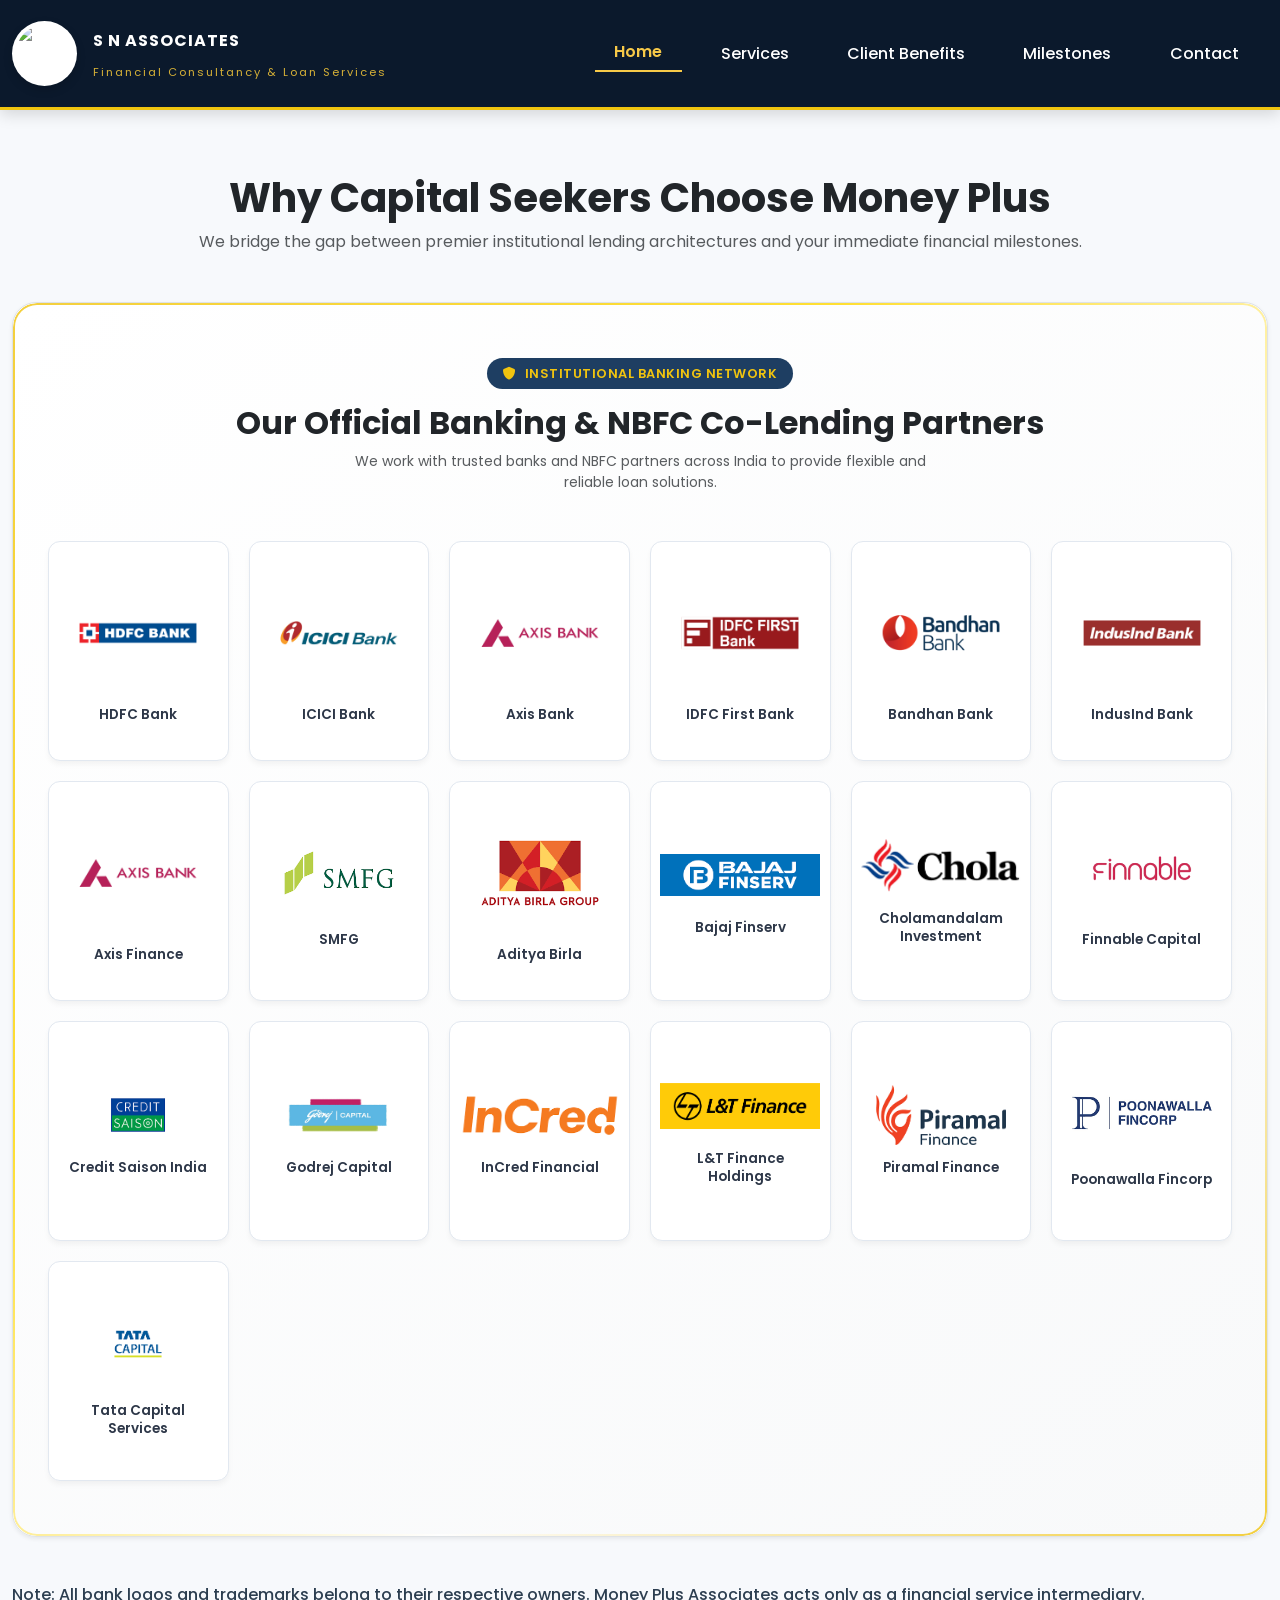
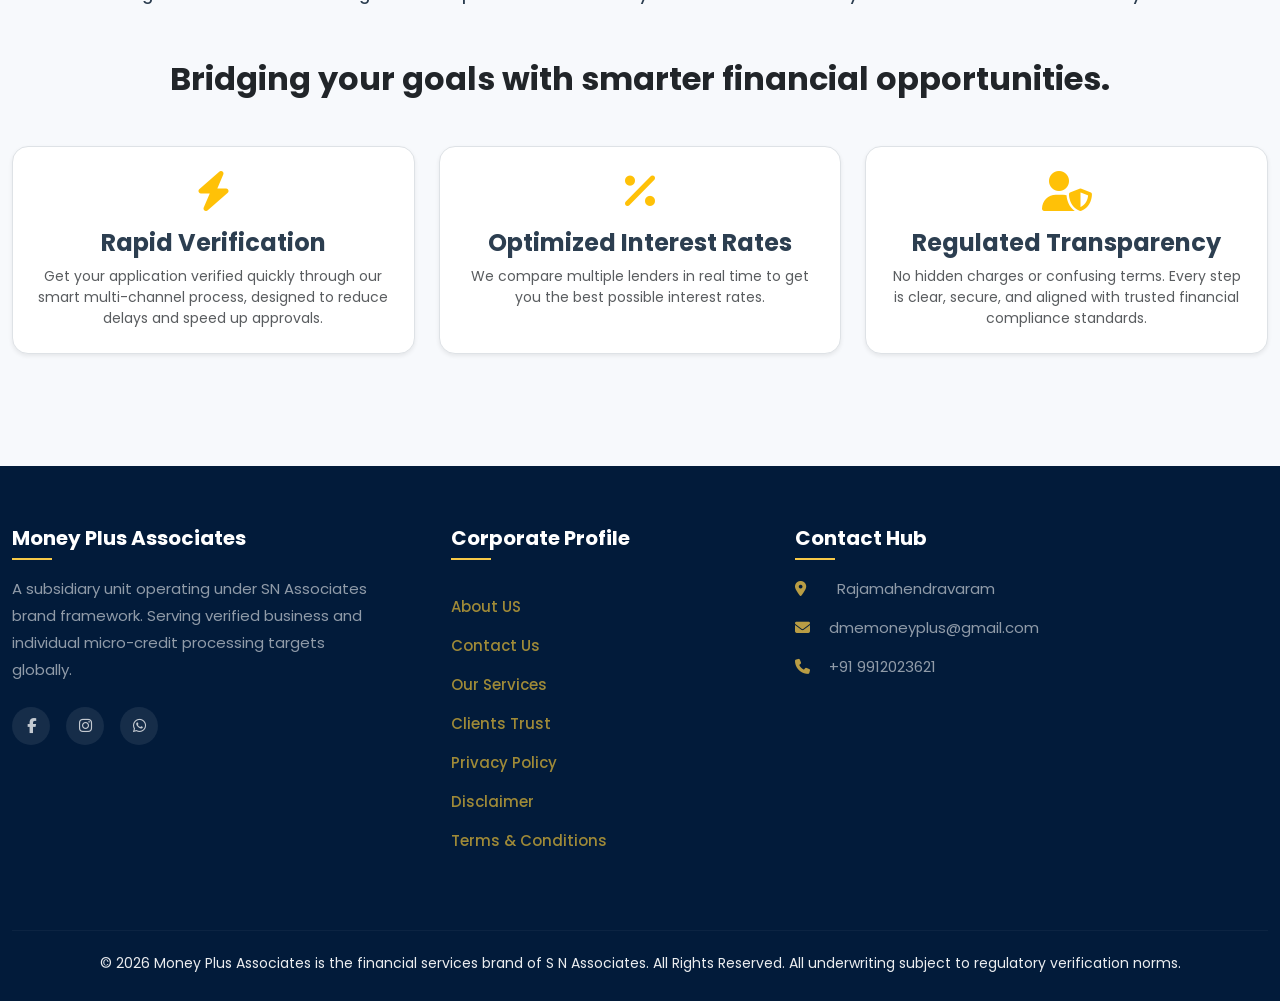
==== commit 01d83c20: "Update benefits.html" ====
--- a/templates/benefits.html
+++ b/templates/benefits.html
@@ -187,9 +187,6 @@
 
 <body>
 
-    <div class="mission-bar py-2 text-center">
-        <i class="fas fa-handshake me-2"></i> Team Win | Customer Win | Business Win
-    </div>
 
     <nav class="navbar navbar-expand-lg navbar-dark sticky-top py-3">
         <div class="container">
@@ -504,7 +501,7 @@
         <hr class="footer-divider">
 
         <div class="footer-copyright">
-            &copy; 2026 Money Plus Associates - S N Associates.
+            &copy; 2026 Money Plus Associates is the financial services brand of S N Associates.
             All Rights Reserved. All underwriting subject to regulatory verification norms.
         </div>
     </div>
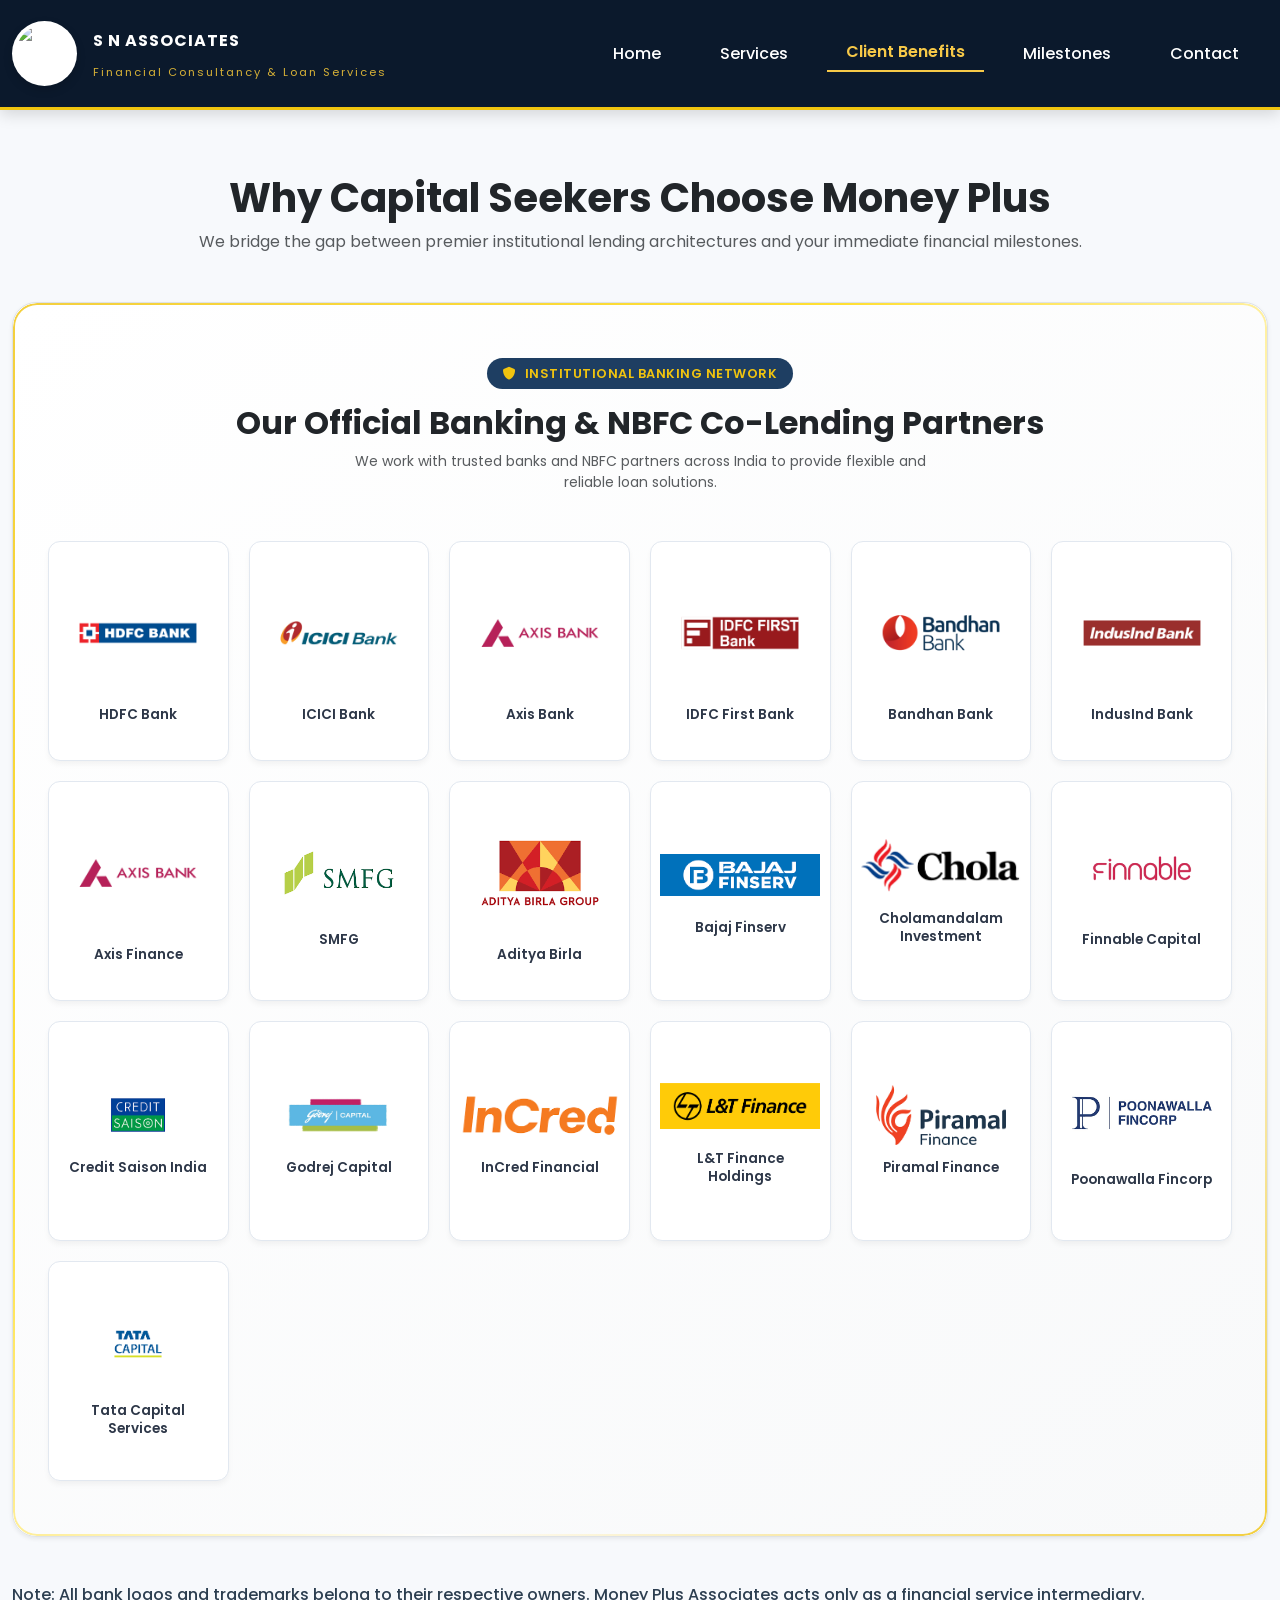
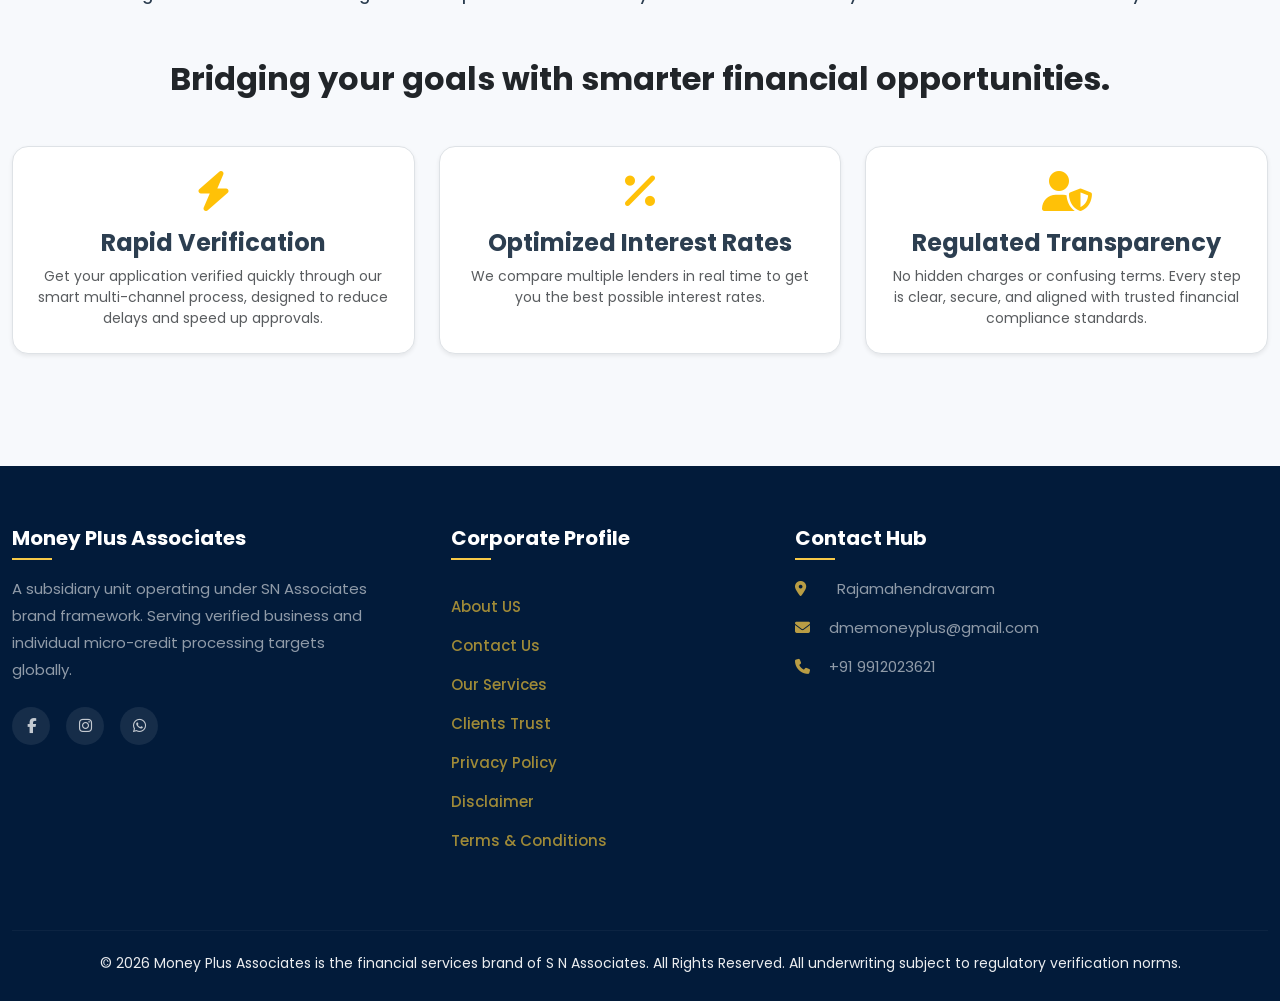
==== commit 233c888a: "Update navbar links for active states" ====
--- a/templates/benefits.html
+++ b/templates/benefits.html
@@ -202,9 +202,9 @@
             </button>
             <div class="collapse navbar-collapse" id="navbarNav">
                 <ul class="navbar-nav ms-auto">
-                    <li class="nav-item"><a class="nav-link active" href="/">Home</a></li>
+                    <li class="nav-item"><a class="nav-link" href="/">Home</a></li>
                     <li class="nav-item"><a class="nav-link" href="/loans">Services</a></li>
-                    <li class="nav-item"><a class="nav-link" href="/benefits">Client Benefits</a></li>
+                    <li class="nav-item"><a class="nav-link active" href="/benefits">Client Benefits</a></li>
                     <li class="nav-item"><a class="nav-link" href="/history">Milestones</a></li>
                     <li class="nav-item"><a class="nav-link" href="/contact">Contact</a></li>
                 </ul>
